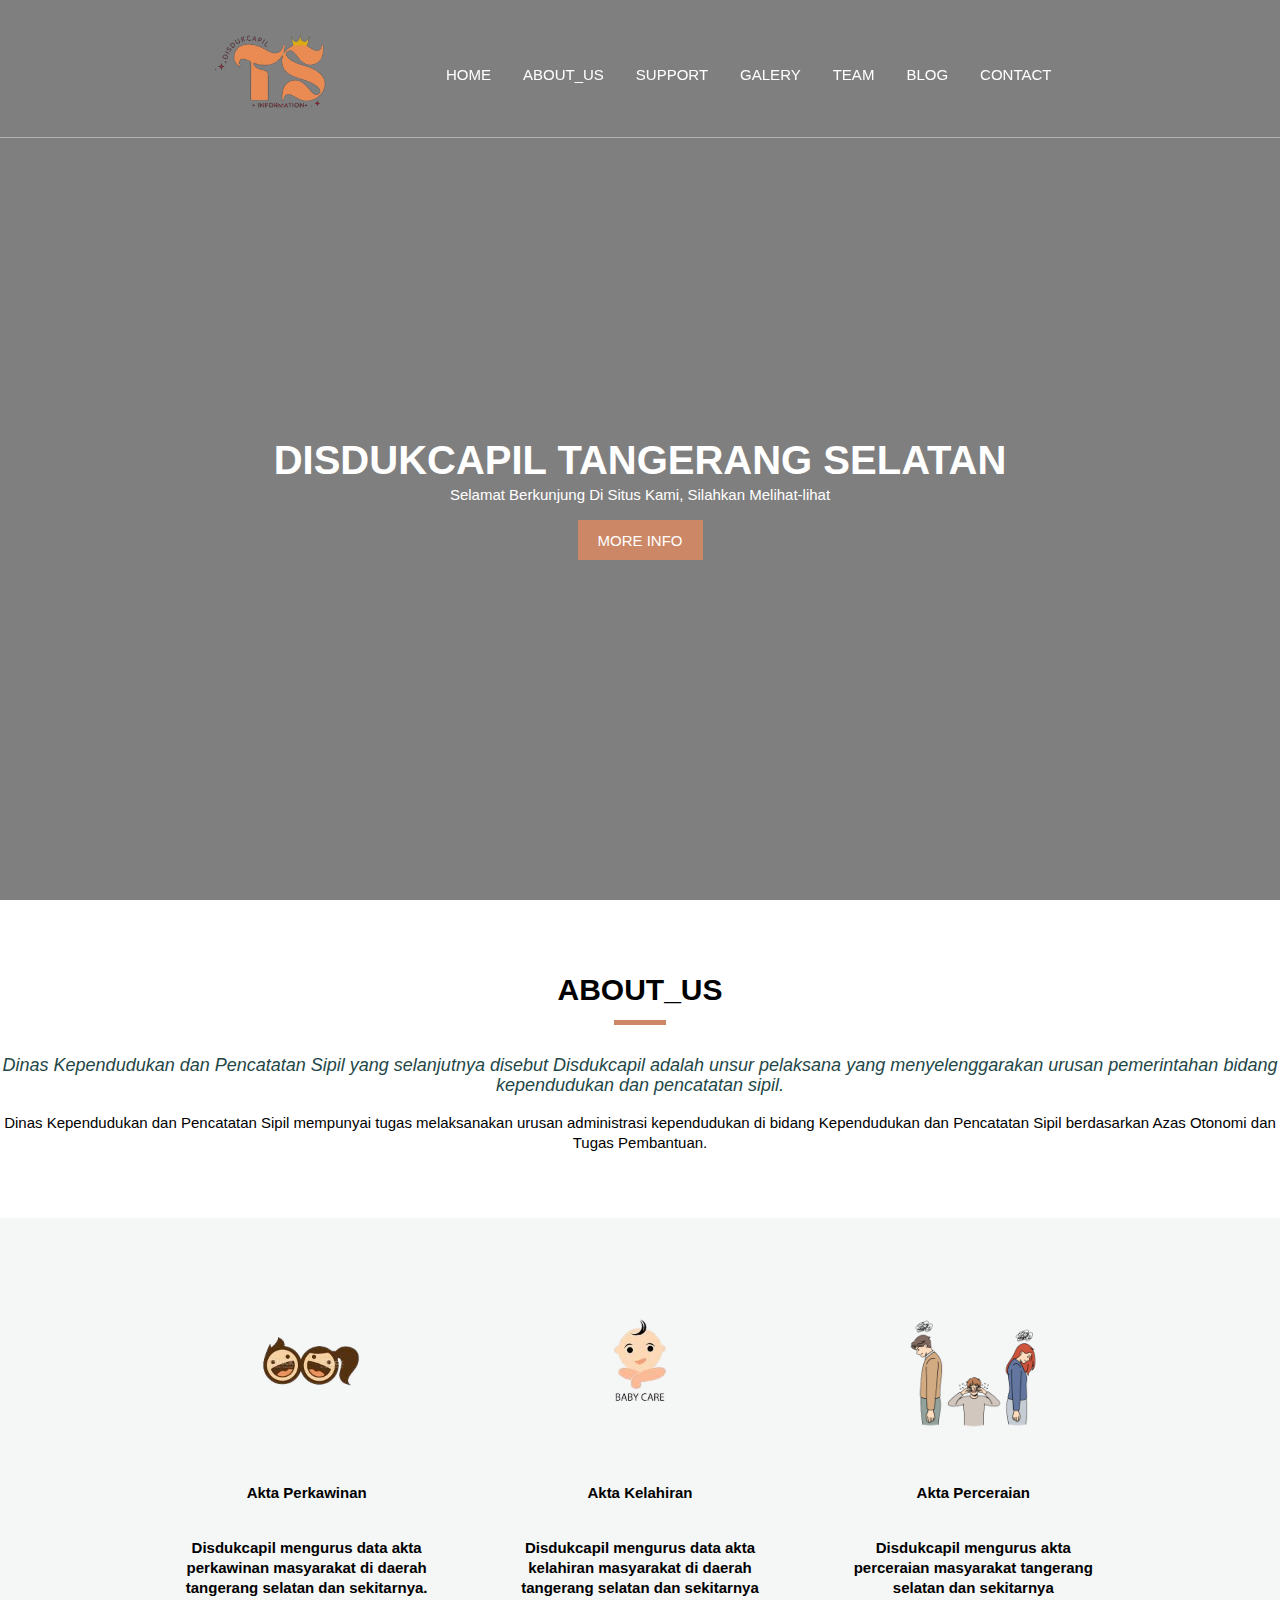
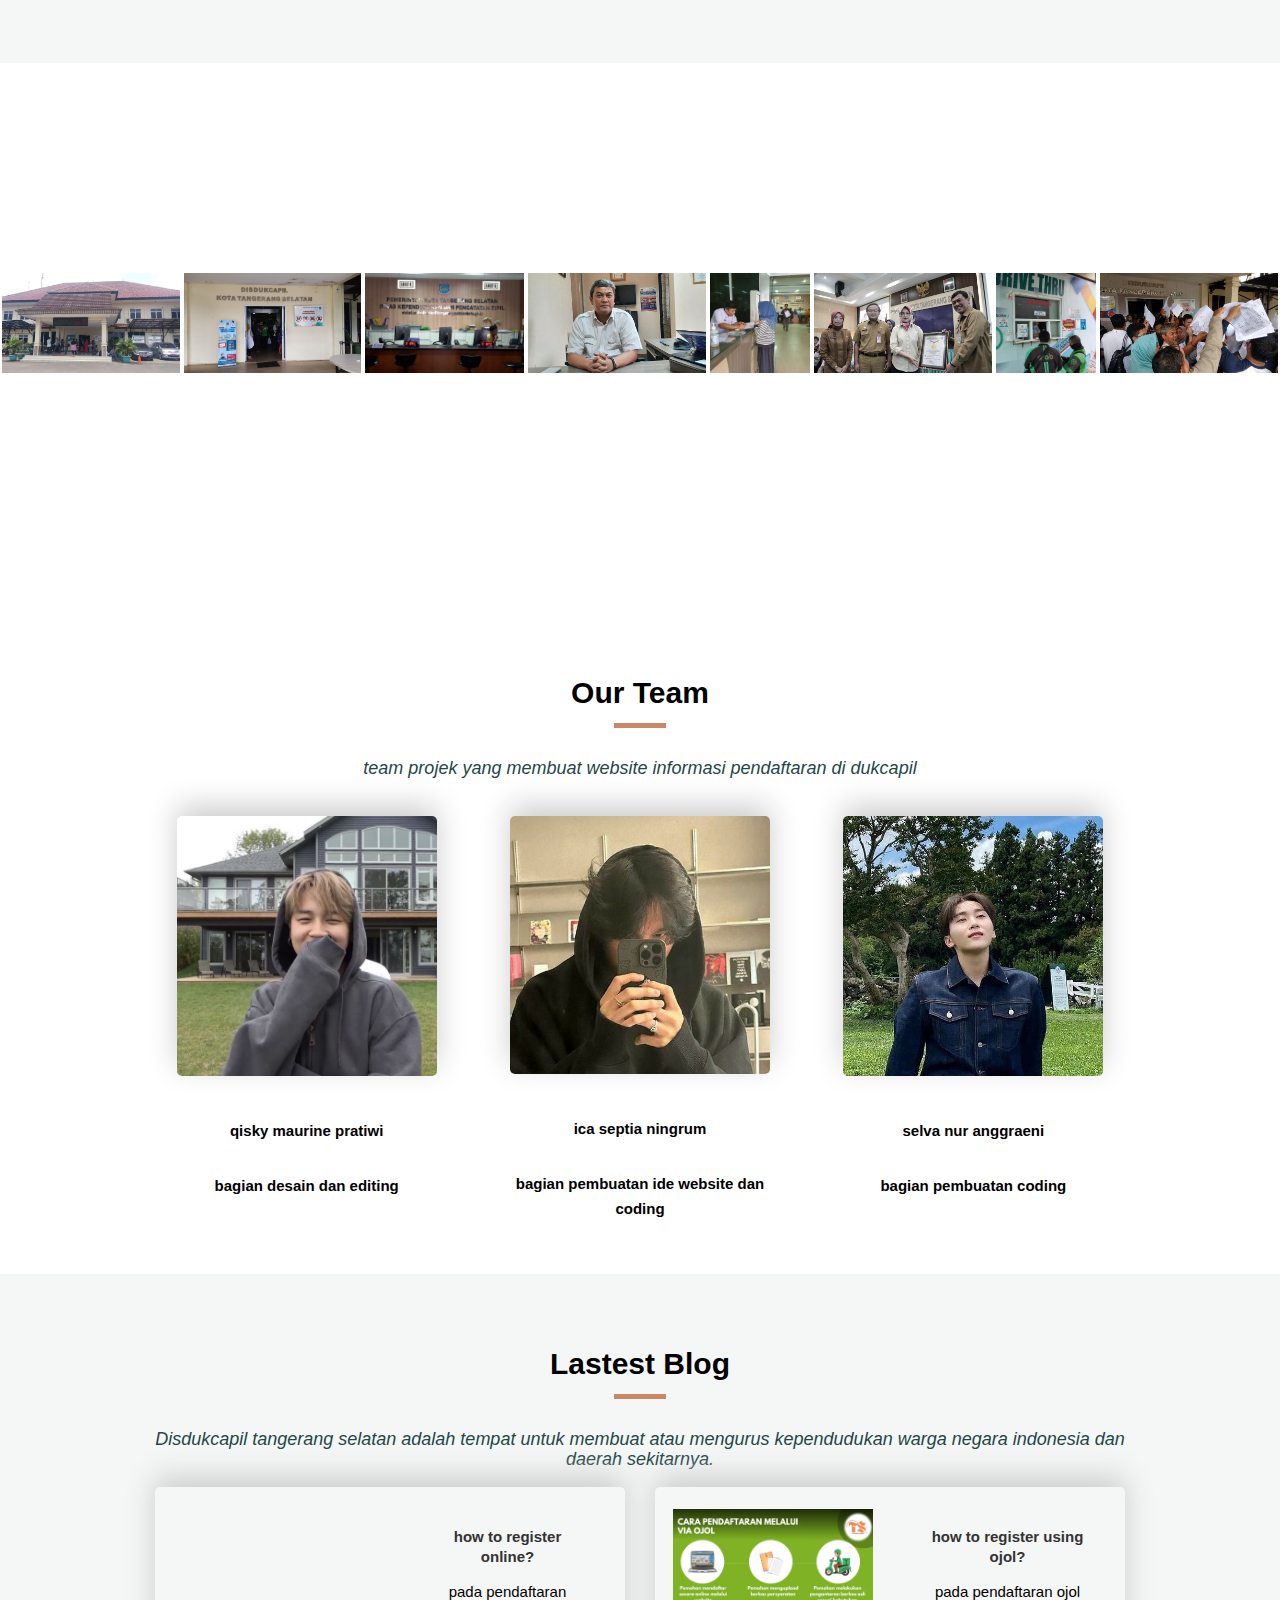
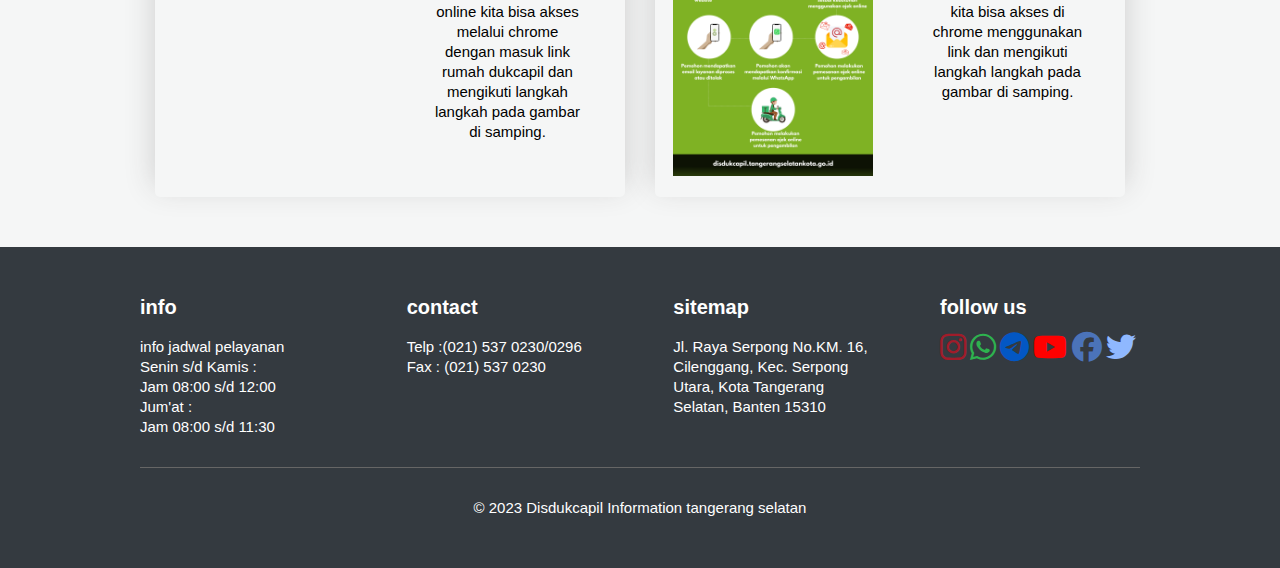
==== index.html @ 58a89569 "Add files via upload" ====
<!DOCTYPE html>
<html lang="en">
<head>
    <meta charset="UTF-8">
    <meta http-equiv="X-UA-Compatible" content="IE=edge">
    <meta name="viewport" content="width=device-width, initial-scale=1.0">
    <title>DISDUKCAPIL INFORMATION</title>
    <link rel="stylesheet" href="style.css">
    <link rel="stylesheet" href="https://cdnjs.cloudflare.com/ajax/libs/font-awesome/6.4.2/css/all.min.css">
</head>
<body>
    <nav>
        <div class="layar-dalam">
            <div class="logo">
                <a href=""><img src="gambar/logo-removebg-remake.png" class="putih"></a>
                <div class="menu">
                    <a href="#" class="tombol-menu">
                        <span class="garis"></span>
                        <span class="garis"></span>
                        <span class="garis"></span>
                    <ul>
                    </a>
                    
                        <li><a href="#HOME">HOME</a></li>
                        <li><a href="#ABOUT_US">ABOUT_US</a></li>
                    <li> <a href="halaman2.html">SUPPORT</a> </li>
                        <li><a href="#GALERY">GALERY</a></li>
                        <li><a href="#TEAM">TEAM</a></li>
                        <li><a href="#BLOG">BLOG</a></li>
                        <li><a href="#CONTACT">CONTACT</a></li>
                    </ul>
                </div>
            </div>
        </div>
    </nav>
    <div class="layar-penuh">
        <header id="HOME">
            <div class="overlay"></div>
            <video autoplay muted loop>
              <source src="gambar/Untitled video - Made with Clipchamp.mp4" type="video/mp4" >
            </video>
            <div class="intro">
                <h3>DISDUKCAPIL TANGERANG SELATAN</h3>
                <P>Selamat Berkunjung Di Situs Kami, Silahkan Melihat-lihat</P>
                <p>
                  <a href="" class="tombol">MORE INFO</a>
                </p>
            </div>
        </header>
        <main>
            <section id="ABOUT_US">
                <div class="layar-dalam"></div>
                    <h3>ABOUT_US</h3>
                    <p class="ringkasan">Dinas Kependudukan dan Pencatatan Sipil yang selanjutnya disebut Disdukcapil adalah unsur pelaksana yang menyelenggarakan urusan pemerintahan bidang kependudukan dan pencatatan sipil.
                    </p>
                    <div class="konten-isi">
                        <p>
                            Dinas Kependudukan dan Pencatatan Sipil mempunyai tugas melaksanakan urusan administrasi kependudukan di bidang Kependudukan dan Pencatatan Sipil berdasarkan Azas Otonomi dan Tugas Pembantuan.
                        </p>
                    </div>
            </section>
            <section class="abuabu" id="SUPPORT">
                <div class="layar-dalam SUPPORT">
                    <div>
                        <img src="gambar/logo_berdua-removebg-preview.png"/>
                        <h6>Akta Perkawinan</h6>
                        <p> Disdukcapil mengurus data akta perkawinan masyarakat di daerah tangerang selatan dan sekitarnya.</p>
                    </div>
                    <div>
                        <img src="gambar/logo_bayi-removebg-preview.png"/>
                        <h6>Akta Kelahiran</h6>
                        <p>Disdukcapil mengurus data akta kelahiran masyarakat di daerah tangerang selatan dan sekitarnya</p>
                    </div>
                    <div>
                        <img src="gambar/logo_cerai_baru-removebg-preview.png"/>
                        <h6>Akta Perceraian</h6>
                        <p>Disdukcapil mengurus akta perceraian masyarakat tangerang selatan dan sekitarnya</p>
                    </div>
                </div>
            </section>
            <section class="quote">
                <div class="layar-dalam">
                </div>
            </section>
            <section id="GALERY">
                <div><img src="gambar/poto2dukcapil.jpg"/></div>
                <div><img src="gambar/poto1dukcapil.jpg"/></div>
                <div><img src="gambar/poto4dukcapil.jpg"/></div>
                <div><img src="gambar/poto9dukcapil.jpg"/></div>
                <div><img src="gambar/poto6dukcapil.jpg"/></div>
                <div><img src="gambar/poto7dukcapil.jpg"/></div>
                <div><img src="gambar/poto8dukcapil.jpg"/></div>
                <div><img src="gambar/poto5dukcapil.jpg"/></div>
            </section>
                <section class="quote">
                    <div class="layar-dalam">
                        <p></p>
                    </div>
                </section>
                <section id="TEAM">
                    <div class="layar-dalam">
                        <h3>Our Team</h3>
                        <p class="ringkasan">team projek yang membuat website informasi pendaftaran di dukcapil</p>
                        <div class="tim">
                            <div>
                                <img src="gambar/tim qisky.jpg"/>
                                <h6>qisky maurine pratiwi</h6>
                                <span>bagian desain dan editing</span>
                            </div>
                            <div>
                                <img src="gambar/tim ica.jpg"/>
                                <h6>ica septia ningrum</h6>
                                <span>bagian pembuatan ide website dan coding</span>
                            </div>
                            <div>
                                <img src="gambar/tim selva.jpg"/>
                                <h6>selva nur anggraeni</h6>
                                <span>bagian pembuatan coding</span>
                            </div>
                        </div>
                    </div>
                </section>
                <section class="abuabu" id="BLOG">
                    <div class="layar-dalam">
                        <h3>Lastest Blog</h3>
                        <P class="ringkasan">
                            Disdukcapil tangerang selatan adalah tempat untuk membuat atau mengurus kependudukan warga negara indonesia dan daerah sekitarnya.
                        </P>
                        <div class="BLOG">
                            <div class="area">
                            <div class="gambar"
                                style="background-image: url(gambar/cara\ pendafataran\ online\ sqi.png);"></div>
                                <div class="text">
                                    <article>
                                        <h4><a href="halaman3poto.html">how to register online?</a></h4>
                                        <p>pada pendaftaran online kita bisa akses melalui chrome dengan masuk link rumah dukcapil dan mengikuti langkah langkah pada gambar di samping. </p>
                                    </article>
                                </div>
                            </div>
                            <div class="area">
                                <div class="gambar"
                                    style="background-image: url(gambar/Cara\ pendaftaran\ melalui\ via\ ojol.png);"></div>
                                    <div class="text">
                                        <article>
                                            <h4><a href="halaman4poto.html">how to register using ojol?</a></h4>
                                            <p>pada pendaftaran ojol kita bisa akses di chrome menggunakan link dan mengikuti langkah langkah pada gambar di samping. </p>
                                        </article>
                                    </div>
                               </div>
                        </div>
                    </div>
                </section>
        </main>
        <footer id="CONTACT">
            <div class="layar-dalam">
                <div>
                    <h3>info</h3>
                    info jadwal pelayanan <br>
                    Senin s/d Kamis : <br>
                    Jam 08:00 s/d 12:00 <br>
                    Jum'at : <br>
                    Jam 08:00 s/d 11:30 
                </div>
                <div>
                    <h3>contact</h3>
                    Telp :(021) 537 0230/0296
                    Fax : (021) 537 0230
                </div>
                <div>
                    <h3>sitemap</h3>
                 Jl. Raya Serpong No.KM. 16, Cilenggang, Kec. Serpong Utara, Kota Tangerang Selatan, Banten 15310
                </div>
                <div class="footer-content">
                    <h3>follow us</h3>
                    <a class href="https://instagram.com/kadis_dukcapil.tangsel"><i class="fa-brands fa-instagram fa-bounce fa-2xl" style="color: #a01c2a;"></i></a>
                    <a class href="https://web.whatsapp.com/send?phone=628111204333"><i class="fa-brands fa-whatsapp fa-bounce fa-2xl" style="color: #2eb24f;"></i></a>
                    <a class href="https://t.me/DisdukcapilTangselBot"><i class="fa-brands fa-telegram fa-bounce fa-2xl" style="color: #0357c4;"></i></a>
                    <a class href="https://youtube.com/channel/UCWeIOuNm6hW93CHXsTmIs2Q"><i class="fa-brands fa-youtube fa-bounce fa-2xl" style="color: #ff0000;"></i></a>
                    <a class href="https://www.facebook.com/dkpstangerangselatan"><i class="fa-brands fa-facebook fa-bounce fa-2xl" style="color: #4b73b9;"></i></a>
                    <a class href="https://twitter.com/dkps_tangsel"><i class="fa-brands fa-twitter fa-bounce fa-2xl" style="color: #8fb8ff;"></i></a>
                </div>
                </div>
                <div>
            </div>
            <div class="layar-dalam">
                <div class="copyright">
                    &copy; 2023 Disdukcapil Information tangerang selatan 
                </div>
            </div>
        </footer>
    </div>
    <script src="https://code.jquery.com/jquery-3.7.0.min.js" integrity="sha256-2Pmvv0kuTBOenSvLm6bvfBSSHrUJ+3A7x6P5Ebd07/g=" crossorigin="anonymous"></script>
    <script src="javascript.js"></script>
</body>
</html>
---- style.css ----
*{
    font-family: Arial, Helvetica, sans-serif;
    line-height: 20px;
    font-size: 15px;
}
html{
    margin: 0;
    padding: 0;
    scroll-behavior: smooth;
}
body {
    margin: 0px;
    padding: 0px;
}
.layar-dalam{
    width: 1000px;
    margin: auto;
}
.layar-penuh {
    width: 100%;
}
nav {
    z-index: 100;
    color: #fff;
    text-align: center;
    position: fixed;
    border-bottom: 1px solid #b1b1b1;
    line-height: 60px;
    width: 100%;
}
nav.putih {
    background-color: #fff;
}
nav .logo {
    float: left;
    position: relative;
    line-height: 55px;
    text-align: center;
}
nav .logo img {
      vertical-align: middle;
    width: 120px;
}
 
nav .menu {
    float: right;
    height: 60px;
    position: relative;
    line-height: 55px;
    text-align: center;
}
nav .logo img {
    vertical-align: middle;
    width: 290px;
}

nav .menu {
    float: right;
    height: 60px;
    max-width: 600px;
}

nav .menu ul {
    list-style-type: none;
    margin: 0;
    padding: 0;
    display: flex;
}

nav .menu ul li {
    list-style-type: none;
    float: left;
    line-height: 150px;
}

nav ul li a {
    color: #fff;
    text-align: center;
    padding: 0px 16px 0px 16px ;
    text-decoration: none;
}

nav ul li a:hover {
    text-decoration: underline;
    
}

/* pengaturan header */
header {
    position: relative;
    height: 100vh;
    width: 100%;
    overflow: hidden;
    z-index: 2;
}
header video {
    position: absolute;
    bottom: 0;
    left: 0;
    object-fit: cover;
    z-index: -2;
}
@media (min-aspect-ratio: 16/9){
    header video {
        width: 100%;
        height: auto;
    }
}
@media (max-aspect-ratio: 16/9){
    header video {
        width: auto;
        height: 100%;
    }
}
header .intro {
    z-index: 100;
    color: #fff;
    text-align: center;
    position: relative;
    top: 50%;
}
header .intro h3 {
    font-size: 40px;
    margin: 0;
    padding: 0;
}
.tombol {
    background-color: #c86;
    height: 40px;
    line-height: 42px;
    color: #fff;
    text-decoration: none;
    display: inline-block ;
    padding: 0px 20px 0px 20px;
    font-size: 15px;
}
header .overlay {
    position: absolute;
    top: 0;
    left: 0;
    height: 100%;
    width: 100%;
    background-color: #000;
    opacity: 50%;
    z-index: -1;
}
.tombol-menu {
    position: absolute;
    top: 3rem;
    left: 25rem;
    flex-direction: column;
    justify-content: space-between;
    width: 30px;
    height: 20px;
}
.tombol-menu .garis {
    height: 3px;
    background-color: #fff;
}
section {
    padding: 50px 0px 50px 0px;
}
section h3 {
    font-size: 30px;
}
section h3::after {
    content: "";
    border-bottom: 5px solid #c86;
    width: 52px;
    display: block;
    margin: 20px auto;
}
#ABOUT_US,
#TEAM,
#BLOG {
    text-align: center;
}
section p.ringkasan {
    font-style: italic;
    font-size: 18px;
    color: rgb(35, 71, 71);
}
section .konten-isi p {
    font-style: normal;
}
nav.putih {
    background-color: #fff;
}
nav.putih .tombol-menu .garis {
    background-color: #333;
}
nav.putih ul li a {
    color: #333;
}
section.abuabu {
    background-color: #f5f6f6;
}
.SUPPORT,
.tim,
.BLOG  {
    display: flex;
    flex-direction: row;
    justify-content: space-around;
}
.SUPPORT h6 
.tim h6 {
    margin: 0px;
    padding: 0px;
    font-size: 18px;
    font-weight: bold;
}
.SUPPORT img {
    width: 150px;
}
.SUPPORT div, 
.tim div {
    text-align: center;
    margin-top: 20px;
    width: 26%;
    font-size: 18%;
    font-weight: bold;
}
section#GALERY {
    display: flex;
    flex-direction: row;
    justify-content: space-around;
    overflow: hidden;
    padding: 10px 0px 10px 0px;
}
section#GALERY div {
    padding: 0px;
}
section#GALERY div img {
    height: 100px;
    border-radius: 0px;
}
section#GALERY div img:hover {
    transition: all 0.2s ease-in-out;
    transform: scale(1.1);
}
section.quote {
    background:url('gambar/potodepan1.jpg') no-repeat;
    background-attachment: fixed;
    background-position: center;
    background-size: cover;
    text-align: center;
    color: #fff;
    font-size: 20px;
    font-style: italic;
    padding: 100px;
}
.tim img {
    width: 100%;
    box-shadow: 0px -10px 30px #ccc;
    border-radius: 5px ;
}
.BLOG .area {
    width: 47%;
    box-shadow: 0px -10px 30px #ccc;
    border-radius: 5px;
    display: flex;
    flex-direction: row;
    justify-content: space-between;
}
.BLOG div.area div {
    width: 50%;
}
.BLOG .area .gambar {
    border-radius: 5px 0px 0px 5px;
    background-repeat: no-repeat;
    background-size: cover;
    background-position: center;
    background-size: 200px;
}
.BLOG .area .text article {
    padding: 40px;
}
.BLOG .area .text article h4 {
    margin: 0px;
}
.BLOG .area .text article a {
    color: #333;
    text-decoration: none;
    transition: color 0.5s ease;
}
.BLOG .area .text article a:hover {
    color: #ccc;
} 
footer {
    padding: 50px 0px 50px 0px;
    background-color: #343a40;
    color: #fff;
}
footer .layar-dalam {
    display: flex;
    flex-direction: row;
    justify-content: space-between;
}
footer .layar-dalam div {
    width: 20%;
}
footer .layar-dalam h3 {
    margin-top: 0px;
    font-size: 20px;
    font-weight: bold;
}
footer .layar-dalam .copyright {
    width: 100%;
    margin-top: 30px;
    padding-top: 30px;
    border-top: 1px solid #666;
    text-align: center;
}
@media screen and (max-width: 991.98px) {
  .layar-dalam {
    width: 90%;
    }
    nav .menu ul {
        display: none;
        margin-top: 100px;
        position: absolute;
        top: 0;
        right: 490px;
        width: 100%;
    }
    nav .menu ul li {
        width: 100%;
        border-bottom: 1px solid #ccc;
        background-color: #fff;
        line-height: 40px;
        padding: 0px 500px 0px 500px ;
    }
    nav .menu ul li a {
        color: #333 ;
    }
    .tombol-menu {
        display: flex;
    }
    .BLOG .area {
        display: block;
    }
    .BLOG div.area div {
        width: 100%;
    }
    .BLOG .area .gambar {
        border-radius: 5px 5px 0px 0px;
        height: 200px;
    }
    .SUPPORT {
        display: block;
    }
    .SUPPORT div {
        width: 100%;
        padding-bottom: 30px;
    }
}
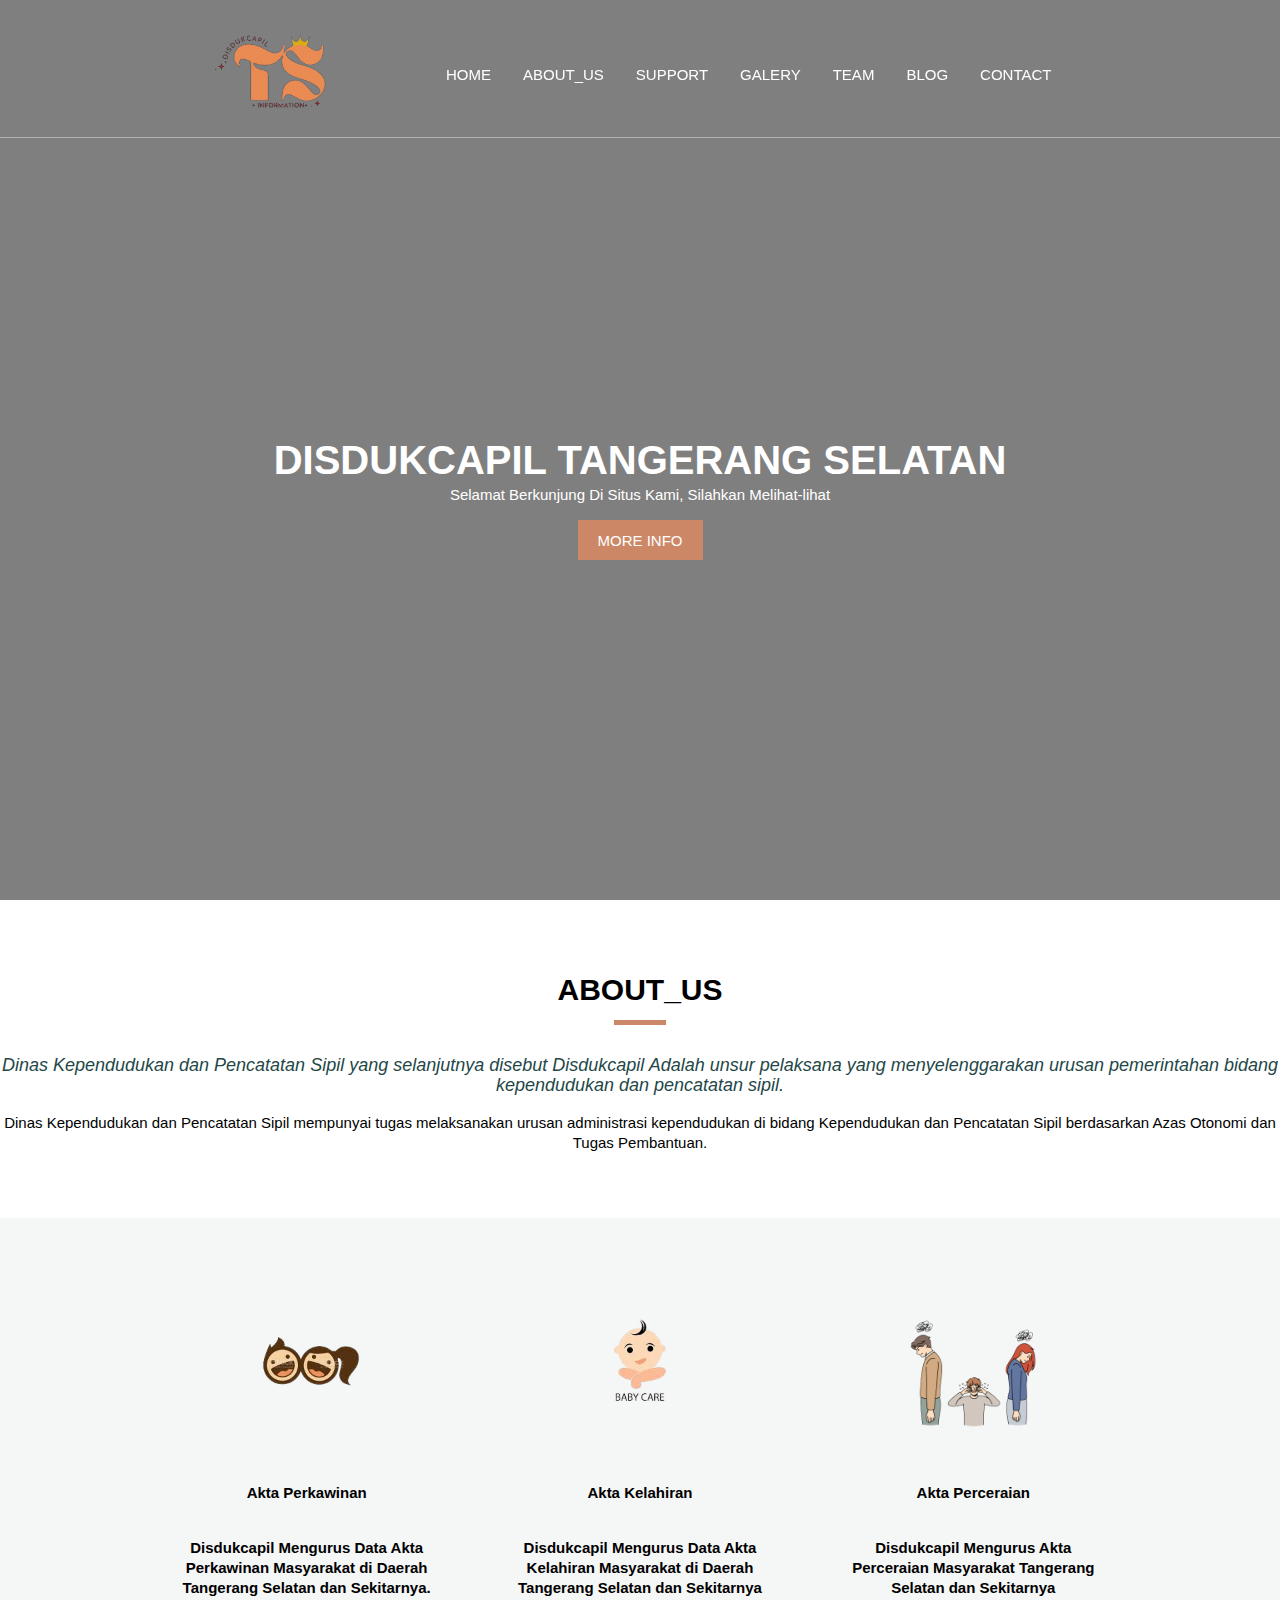
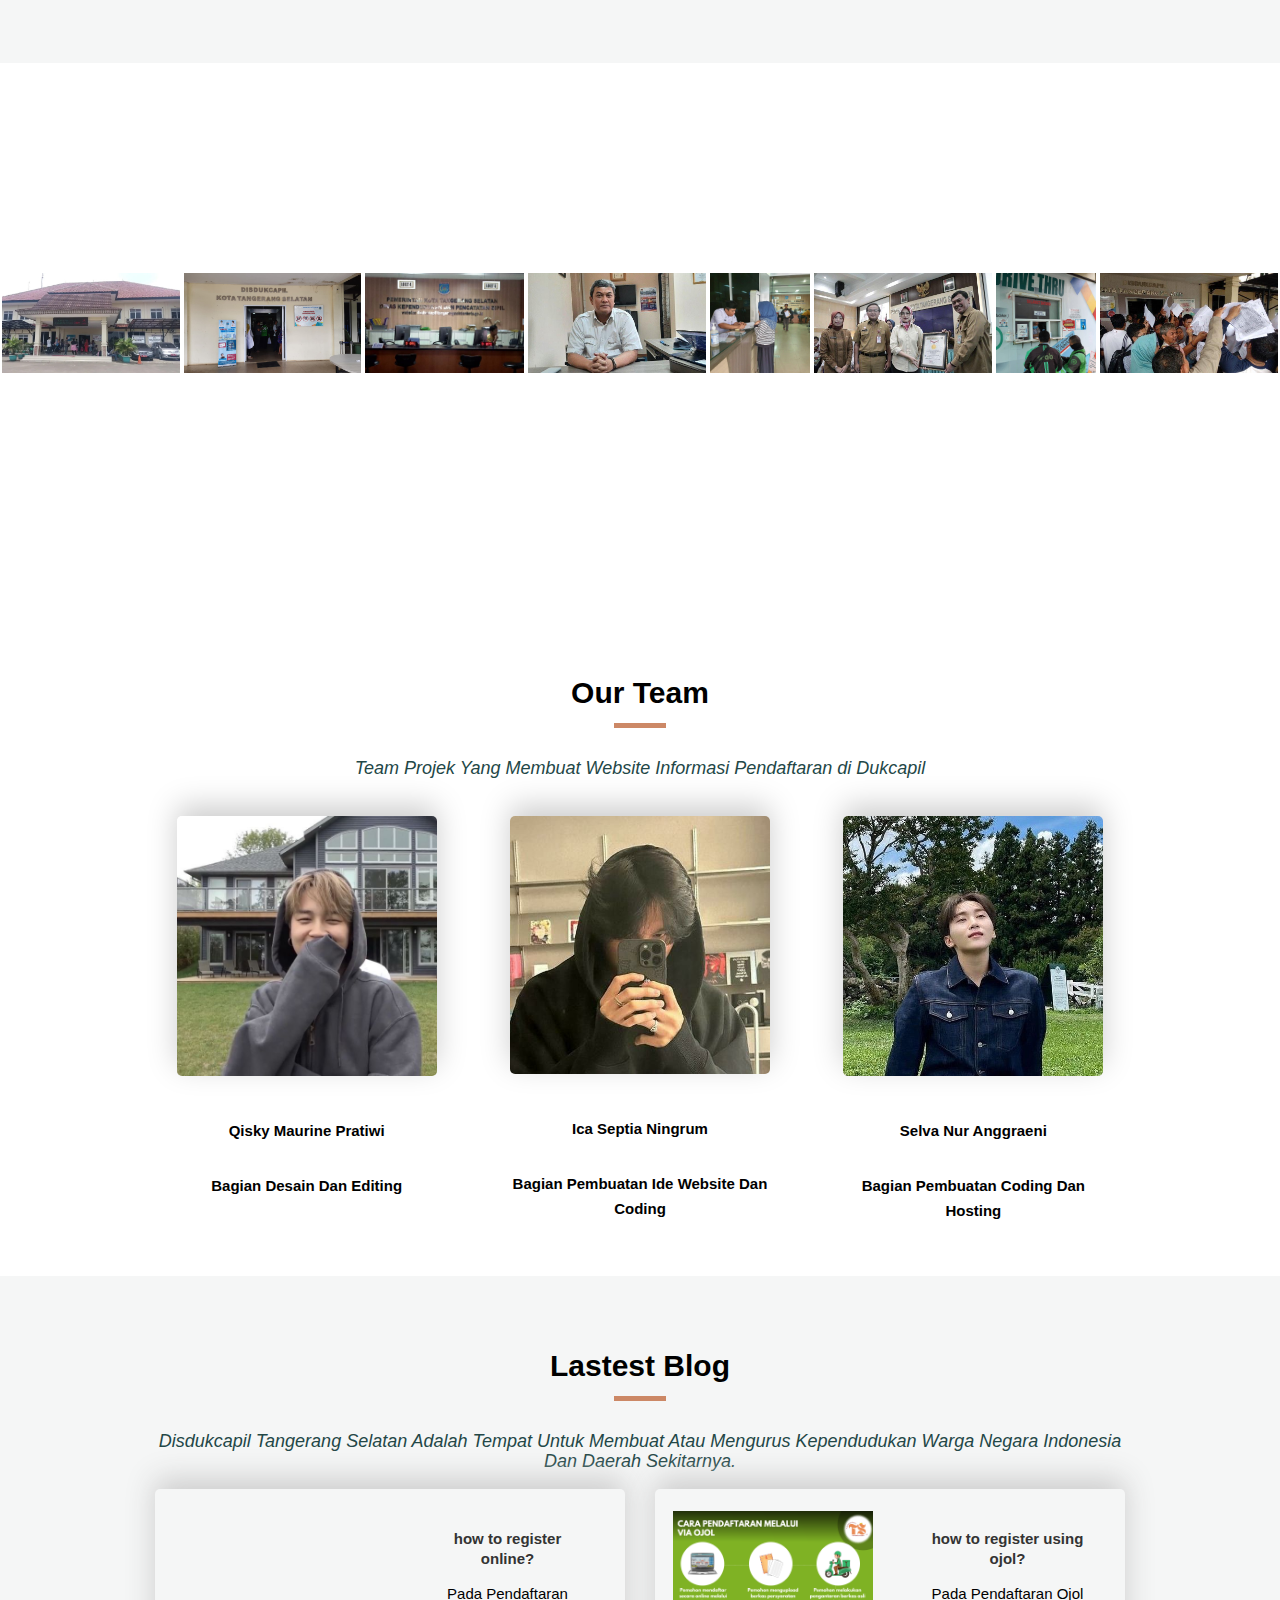
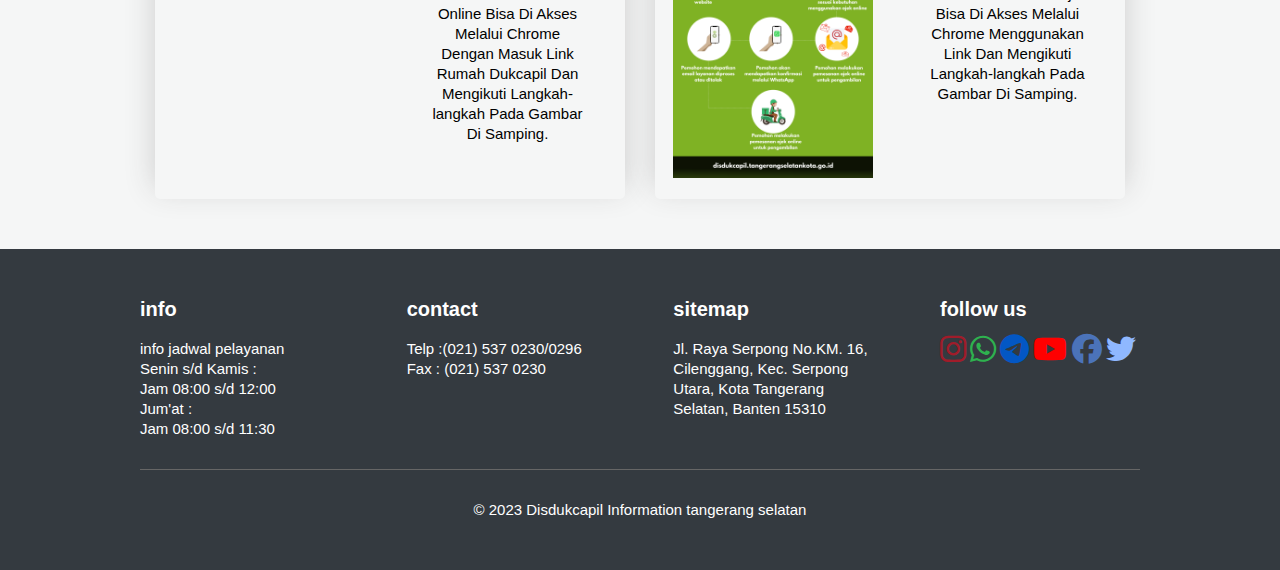
==== commit 48c8d4fd: "Add files via upload" ====
--- a/index.html
+++ b/index.html
@@ -51,7 +51,7 @@
             <section id="ABOUT_US">
                 <div class="layar-dalam"></div>
                     <h3>ABOUT_US</h3>
-                    <p class="ringkasan">Dinas Kependudukan dan Pencatatan Sipil yang selanjutnya disebut Disdukcapil adalah unsur pelaksana yang menyelenggarakan urusan pemerintahan bidang kependudukan dan pencatatan sipil.
+                    <p class="ringkasan">Dinas Kependudukan dan Pencatatan Sipil yang selanjutnya disebut Disdukcapil Adalah unsur pelaksana yang menyelenggarakan urusan pemerintahan bidang kependudukan dan pencatatan sipil.
                     </p>
                     <div class="konten-isi">
                         <p>
@@ -64,17 +64,17 @@
                     <div>
                         <img src="gambar/logo_berdua-removebg-preview.png"/>
                         <h6>Akta Perkawinan</h6>
-                        <p> Disdukcapil mengurus data akta perkawinan masyarakat di daerah tangerang selatan dan sekitarnya.</p>
+                        <p> Disdukcapil Mengurus Data Akta Perkawinan Masyarakat di Daerah Tangerang Selatan dan Sekitarnya.</p>
                     </div>
                     <div>
                         <img src="gambar/logo_bayi-removebg-preview.png"/>
                         <h6>Akta Kelahiran</h6>
-                        <p>Disdukcapil mengurus data akta kelahiran masyarakat di daerah tangerang selatan dan sekitarnya</p>
+                        <p>Disdukcapil Mengurus Data Akta Kelahiran Masyarakat di Daerah Tangerang Selatan dan Sekitarnya</p>
                     </div>
                     <div>
                         <img src="gambar/logo_cerai_baru-removebg-preview.png"/>
                         <h6>Akta Perceraian</h6>
-                        <p>Disdukcapil mengurus akta perceraian masyarakat tangerang selatan dan sekitarnya</p>
+                        <p>Disdukcapil Mengurus Akta Perceraian Masyarakat Tangerang Selatan dan Sekitarnya</p>
                     </div>
                 </div>
             </section>
@@ -100,22 +100,22 @@
                 <section id="TEAM">
                     <div class="layar-dalam">
                         <h3>Our Team</h3>
-                        <p class="ringkasan">team projek yang membuat website informasi pendaftaran di dukcapil</p>
+                        <p class="ringkasan">Team Projek Yang Membuat Website Informasi Pendaftaran di Dukcapil</p>
                         <div class="tim">
                             <div>
                                 <img src="gambar/tim qisky.jpg"/>
-                                <h6>qisky maurine pratiwi</h6>
-                                <span>bagian desain dan editing</span>
+                                <h6>Qisky Maurine Pratiwi</h6>
+                                <span>Bagian Desain Dan Editing</span>
                             </div>
                             <div>
                                 <img src="gambar/tim ica.jpg"/>
-                                <h6>ica septia ningrum</h6>
-                                <span>bagian pembuatan ide website dan coding</span>
+                                <h6>Ica Septia Ningrum</h6>
+                                <span>Bagian Pembuatan Ide Website Dan Coding</span>
                             </div>
                             <div>
                                 <img src="gambar/tim selva.jpg"/>
-                                <h6>selva nur anggraeni</h6>
-                                <span>bagian pembuatan coding</span>
+                                <h6>Selva Nur Anggraeni</h6>
+                                <span>Bagian Pembuatan Coding Dan Hosting</span>
                             </div>
                         </div>
                     </div>
@@ -124,7 +124,7 @@
                     <div class="layar-dalam">
                         <h3>Lastest Blog</h3>
                         <P class="ringkasan">
-                            Disdukcapil tangerang selatan adalah tempat untuk membuat atau mengurus kependudukan warga negara indonesia dan daerah sekitarnya.
+                            Disdukcapil Tangerang Selatan Adalah Tempat Untuk Membuat Atau Mengurus Kependudukan Warga Negara Indonesia Dan Daerah Sekitarnya.
                         </P>
                         <div class="BLOG">
                             <div class="area">
@@ -133,7 +133,7 @@
                                 <div class="text">
                                     <article>
                                         <h4><a href="halaman3poto.html">how to register online?</a></h4>
-                                        <p>pada pendaftaran online kita bisa akses melalui chrome dengan masuk link rumah dukcapil dan mengikuti langkah langkah pada gambar di samping. </p>
+                                        <p>Pada Pendaftaran Online Bisa Di Akses Melalui Chrome Dengan Masuk Link Rumah Dukcapil Dan Mengikuti Langkah-langkah Pada Gambar Di Samping. </p>
                                     </article>
                                 </div>
                             </div>
@@ -143,7 +143,7 @@
                                     <div class="text">
                                         <article>
                                             <h4><a href="halaman4poto.html">how to register using ojol?</a></h4>
-                                            <p>pada pendaftaran ojol kita bisa akses di chrome menggunakan link dan mengikuti langkah langkah pada gambar di samping. </p>
+                                            <p>Pada Pendaftaran Ojol Bisa Di Akses Melalui Chrome Menggunakan Link Dan Mengikuti Langkah-langkah Pada Gambar Di Samping. </p>
                                         </article>
                                     </div>
                                </div>
